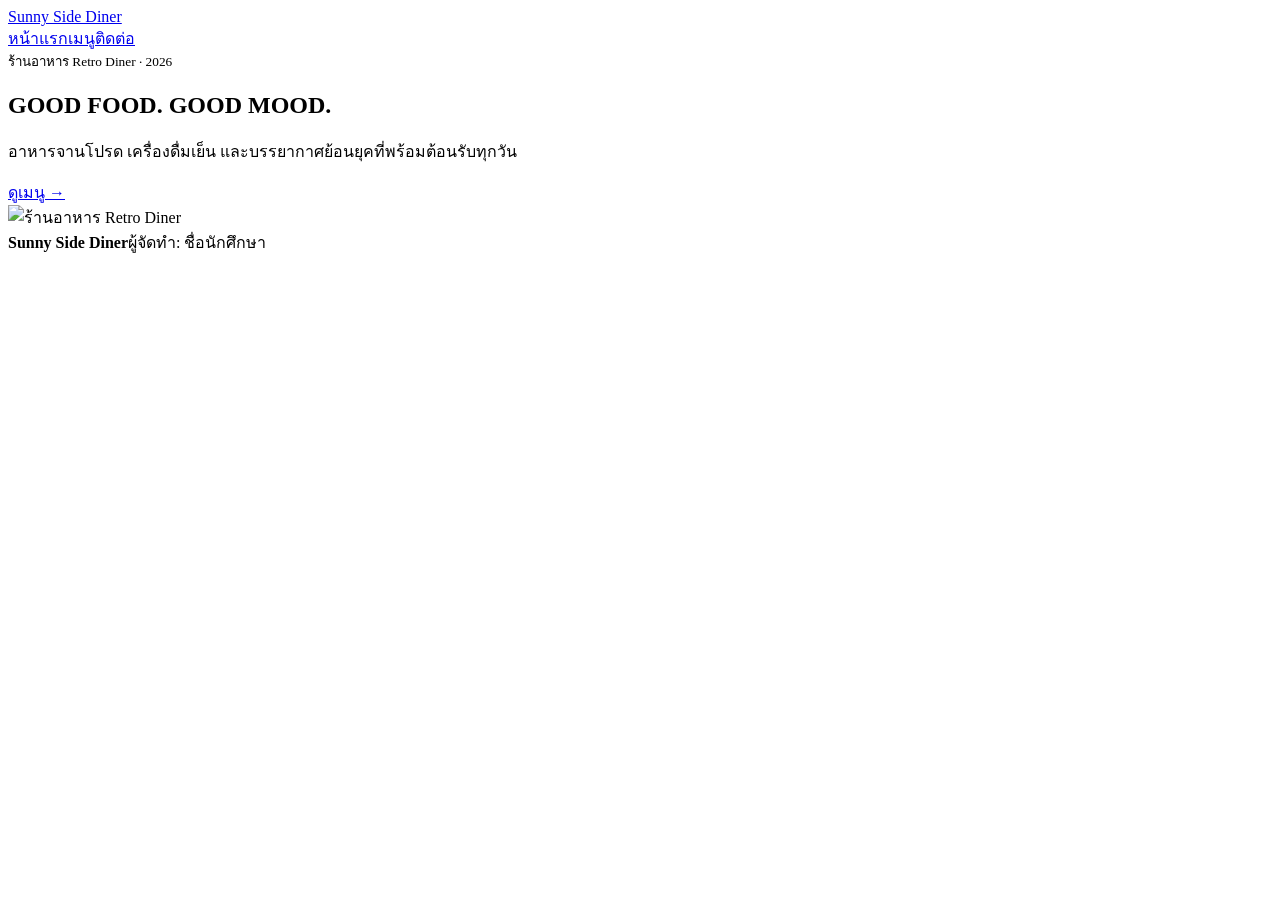
==== index.html @ 970964c8 "Add files via upload" ====
<!doctype html><html lang="th"><head><meta charset="utf-8"><meta name="viewport" content="width=device-width,initial-scale=1"><title>หน้าแรก | Sunny Side Diner</title><link rel="stylesheet" href="assets/style.css"></head><body class="retro"><header class="header"><nav class="nav container"><a class="brand" href="welcome.html">Sunny Side Diner</a><div class="links"><a href="welcome.html">หน้าแรก</a><a href="food.html">เมนู</a><a href="call.html">ติดต่อ</a></div></nav></header><main class="hero"><div class="container hero-grid"><section><small>ร้านอาหาร Retro Diner · 2026</small><h1>GOOD FOOD. GOOD MOOD.</h1><p>อาหารจานโปรด เครื่องดื่มเย็น และบรรยากาศย้อนยุคที่พร้อมต้อนรับทุกวัน</p><a class="button" href="order.html">ดูเมนู →</a></section><img src="https://images.unsplash.com/photo-1555992336-03a23c7b20ee?auto=format&fit=crop&w=1500&q=85" alt="ร้านอาหาร Retro Diner"></div></main><footer class="footer"><div class="container footer-row"><strong>Sunny Side Diner</strong><span class="footer-student">ผู้จัดทำ: ชื่อนักศึกษา</span></div></footer></body></html>
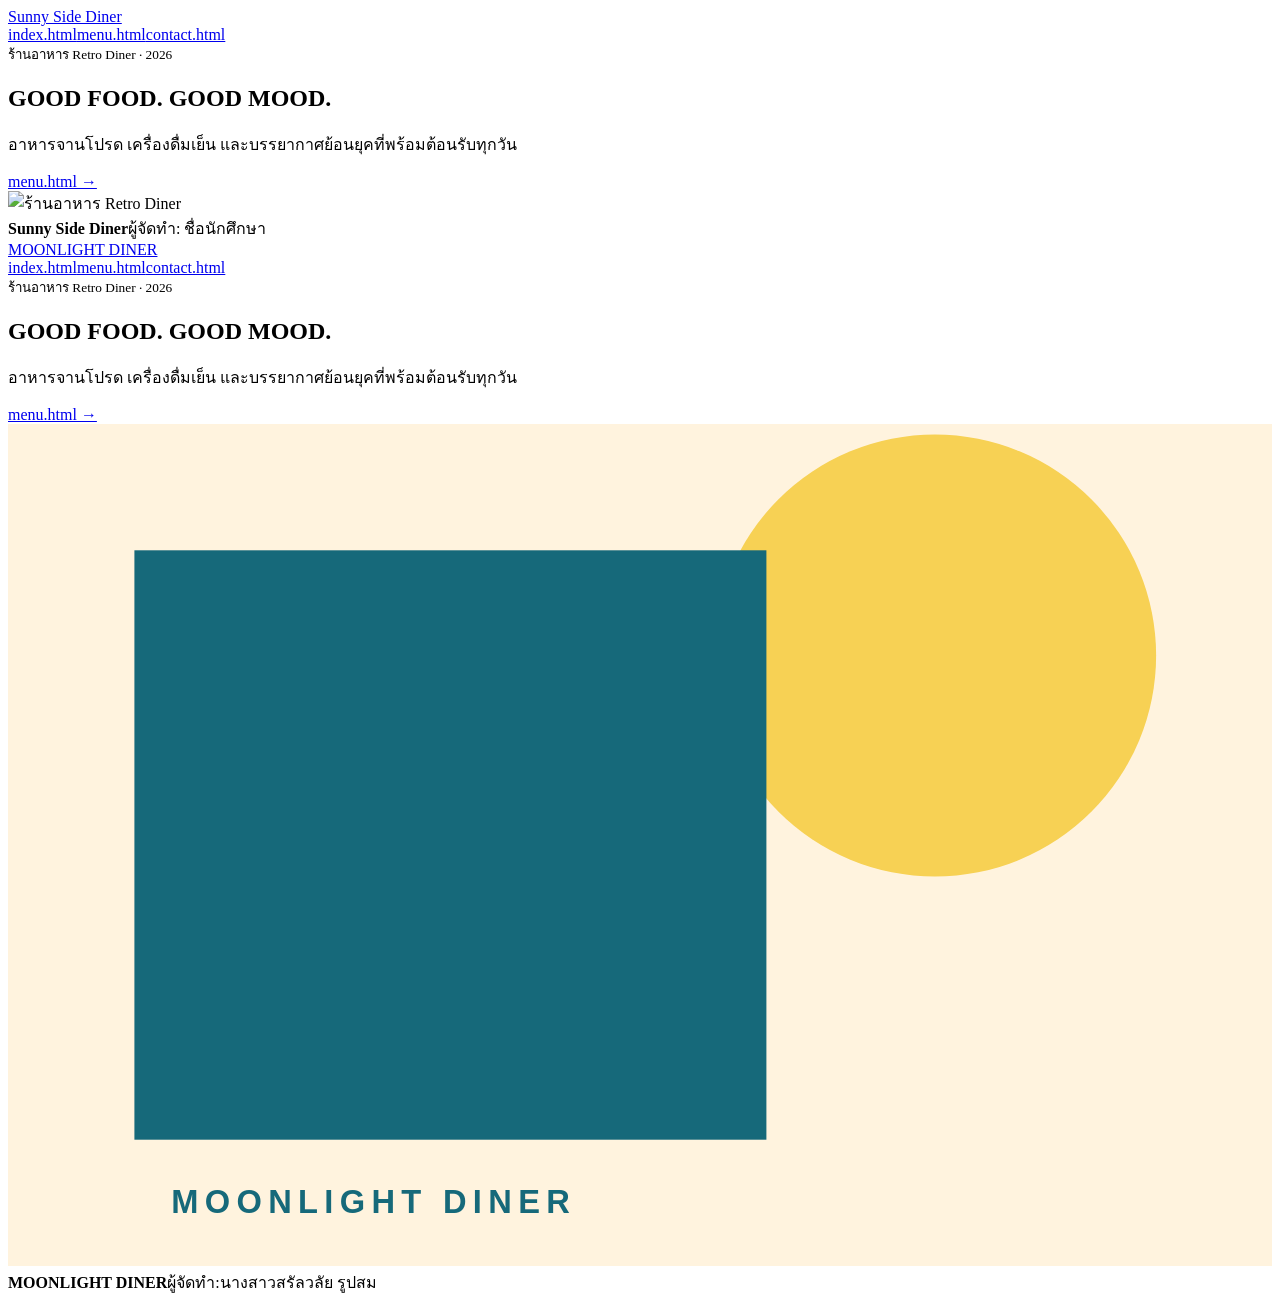
==== commit b8b401f6: "Update index.html" ====
--- a/index.html
+++ b/index.html
@@ -1 +1,2 @@
-<!doctype html><html lang="th"><head><meta charset="utf-8"><meta name="viewport" content="width=device-width,initial-scale=1"><title>หน้าแรก | Sunny Side Diner</title><link rel="stylesheet" href="assets/style.css"></head><body class="retro"><header class="header"><nav class="nav container"><a class="brand" href="welcome.html">Sunny Side Diner</a><div class="links"><a href="welcome.html">หน้าแรก</a><a href="food.html">เมนู</a><a href="call.html">ติดต่อ</a></div></nav></header><main class="hero"><div class="container hero-grid"><section><small>ร้านอาหาร Retro Diner · 2026</small><h1>GOOD FOOD. GOOD MOOD.</h1><p>อาหารจานโปรด เครื่องดื่มเย็น และบรรยากาศย้อนยุคที่พร้อมต้อนรับทุกวัน</p><a class="button" href="order.html">ดูเมนู →</a></section><img src="https://images.unsplash.com/photo-1555992336-03a23c7b20ee?auto=format&fit=crop&w=1500&q=85" alt="ร้านอาหาร Retro Diner"></div></main><footer class="footer"><div class="container footer-row"><strong>Sunny Side Diner</strong><span class="footer-student">ผู้จัดทำ: ชื่อนักศึกษา</span></div></footer></body></html>+<!doctype html><html lang="th"><head><meta charset="utf-8"><meta name="viewport" content="width=device-width,initial-scale=1"><title>หน้าแรก | Sunny Side Diner</title><link rel="stylesheet" href="assets/style.css"></head><body class="retro"><header class="header"><nav class="nav container"><a class="brand" href="welcome.html">Sunny Side Diner</a><div class="links"><a href="welcome.html">index.html</a><a href="food.html">menu.html</a><a href="call.html">contact.html</a></div></nav></header><main class="hero"><div class="container hero-grid"><section><small>ร้านอาหาร Retro Diner · 2026</small><h1>GOOD FOOD. GOOD MOOD.</h1><p>อาหารจานโปรด เครื่องดื่มเย็น และบรรยากาศย้อนยุคที่พร้อมต้อนรับทุกวัน</p><a class="button" href="order.html">menu.html →</a></section><img src="https://images.unsplash.com/photo-1555992336-03a23c7b20ee?auto=format&fit=crop&w=1500&q=85" alt="ร้านอาหาร Retro Diner"></div></main><footer class="footer"><div class="container footer-row"><strong>Sunny Side Diner</strong><span class="footer-student">ผู้จัดทำ: ชื่อนักศึกษา</span></div></footer></body></html>
+<html lang="th"><head><meta charset="utf-8"><meta name="viewport" content="width=device-width,initial-scale=1"><title>หน้าแรก | Sunny Side Diner</title><link rel="stylesheet" href="assets/style.css"></head><body class="retro"><header class="header"><nav class="nav container"><a class="brand" href="welcome.html">MOONLIGHT DINER</a><div class="links"><a href="welcome.html">index.html</a><a href="food.html">menu.html</a><a href="call.html">contact.html</a></div></nav></header><main class="hero"><div class="container hero-grid"><section><small>ร้านอาหาร Retro Diner · 2026</small><h1>GOOD FOOD. GOOD MOOD.</h1><p>อาหารจานโปรด เครื่องดื่มเย็น และบรรยากาศย้อนยุคที่พร้อมต้อนรับทุกวัน</p><a class="button" href="order.html">menu.html →</a></section><img src="images/diner-hero.svg" alt="ร้านอาหาร Retro Diner"></div></main><footer class="footer"><div class="container footer-row"><strong>MOONLIGHT DINER</strong><span class="footer-student">ผู้จัดทำ:นางสาวสรัลวลัย รูปสม</span></div></footer></body></html>
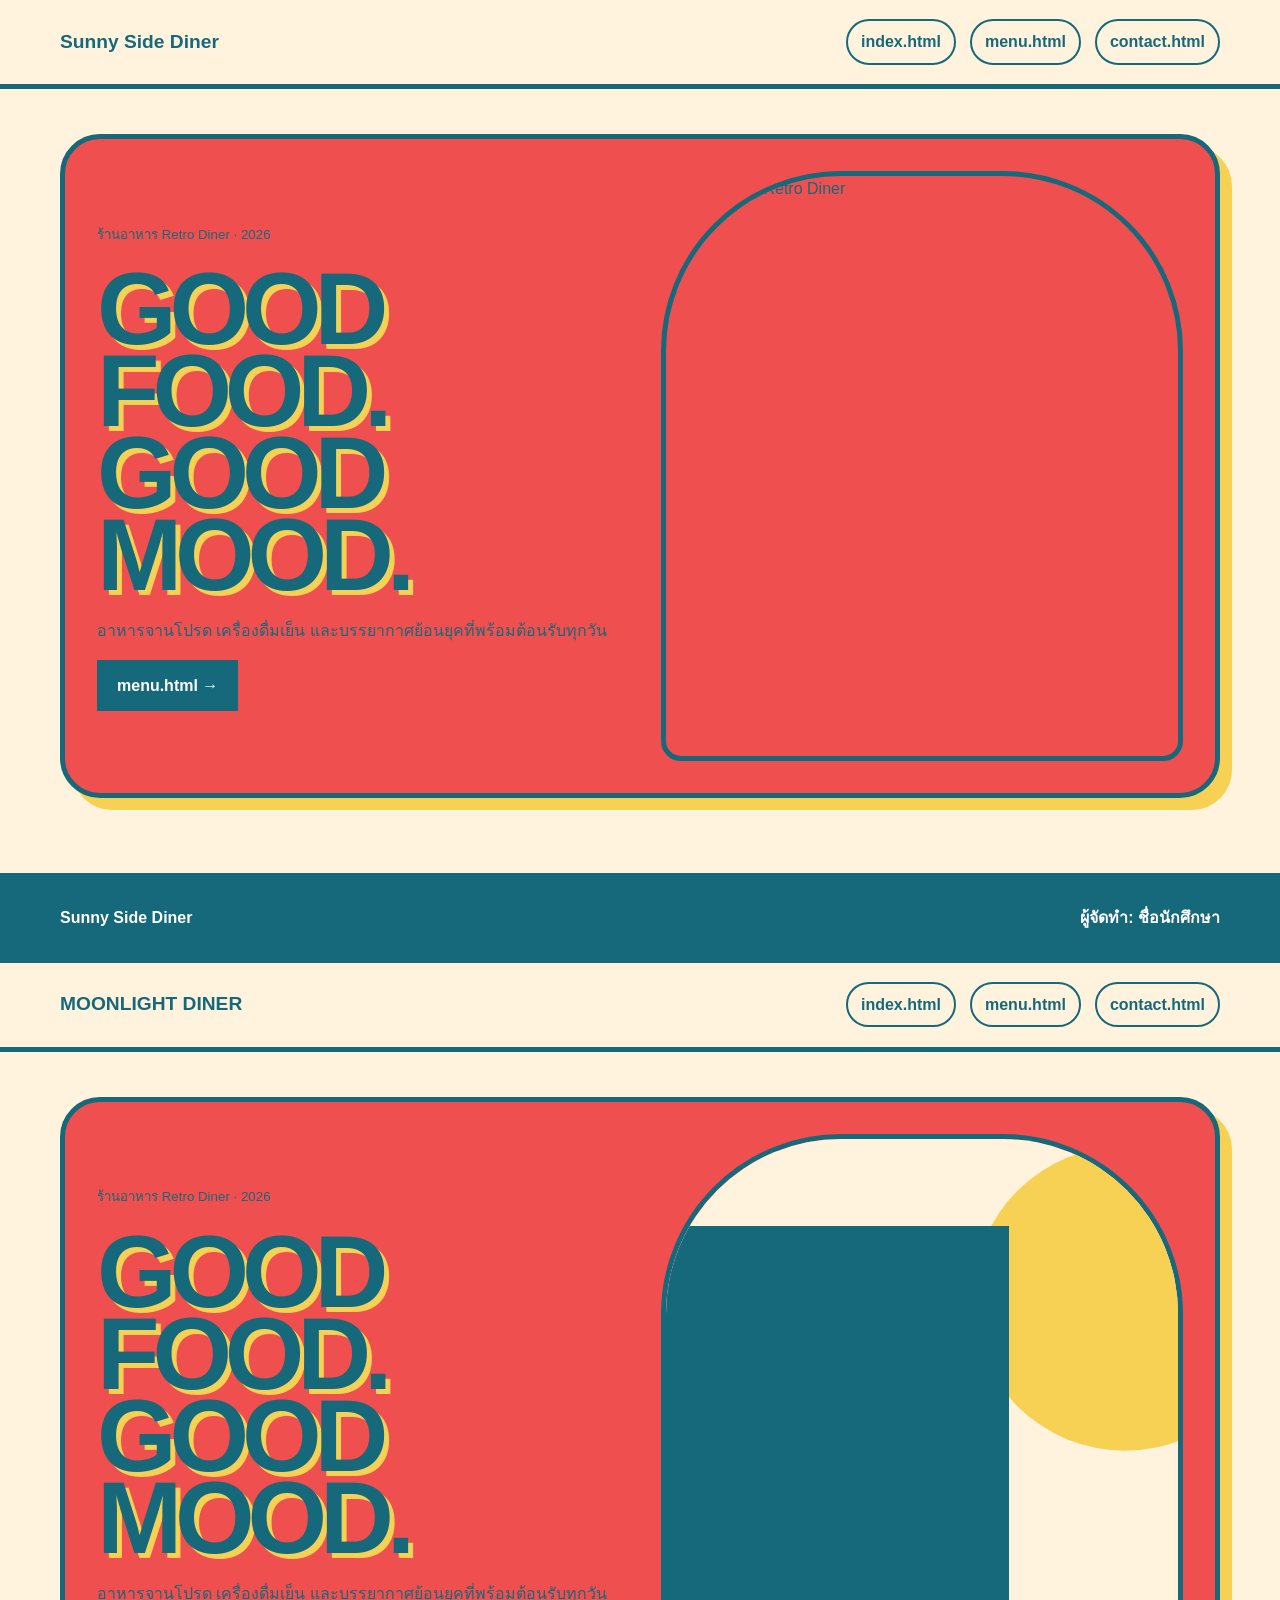
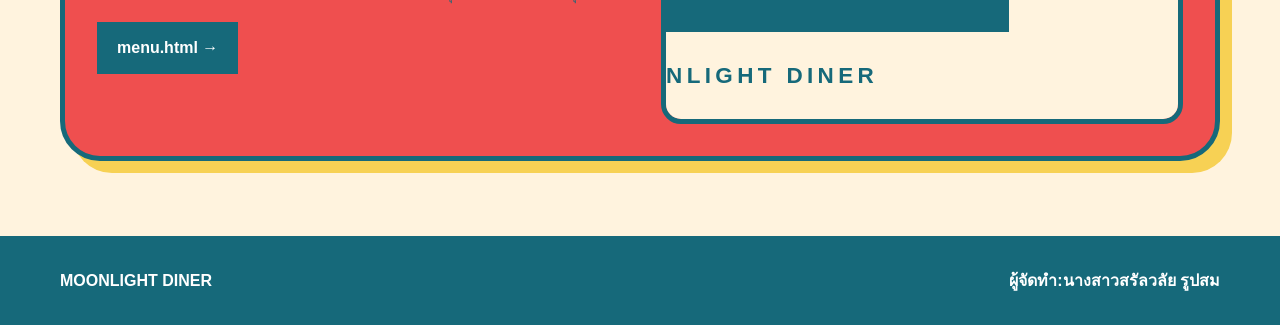
==== commit 543e8d01: "Update index.html" ====
--- a/index.html
+++ b/index.html
@@ -1,2 +1,2 @@
-<!doctype html><html lang="th"><head><meta charset="utf-8"><meta name="viewport" content="width=device-width,initial-scale=1"><title>หน้าแรก | Sunny Side Diner</title><link rel="stylesheet" href="assets/style.css"></head><body class="retro"><header class="header"><nav class="nav container"><a class="brand" href="welcome.html">Sunny Side Diner</a><div class="links"><a href="welcome.html">index.html</a><a href="food.html">menu.html</a><a href="call.html">contact.html</a></div></nav></header><main class="hero"><div class="container hero-grid"><section><small>ร้านอาหาร Retro Diner · 2026</small><h1>GOOD FOOD. GOOD MOOD.</h1><p>อาหารจานโปรด เครื่องดื่มเย็น และบรรยากาศย้อนยุคที่พร้อมต้อนรับทุกวัน</p><a class="button" href="order.html">menu.html →</a></section><img src="https://images.unsplash.com/photo-1555992336-03a23c7b20ee?auto=format&fit=crop&w=1500&q=85" alt="ร้านอาหาร Retro Diner"></div></main><footer class="footer"><div class="container footer-row"><strong>Sunny Side Diner</strong><span class="footer-student">ผู้จัดทำ: ชื่อนักศึกษา</span></div></footer></body></html>
+<!doctype html><html lang="th"><head><meta charset="utf-8"><meta name="viewport" content="width=device-width,initial-scale=1"><title>หน้าแรก | MOONLIGHT DINER</title><link rel="stylesheet" href="assets/style.css"></head><body class="retro"><header class="header"><nav class="nav container"><a class="brand" href="welcome.html">Sunny Side Diner</a><div class="links"><a href="welcome.html">index.html</a><a href="food.html">menu.html</a><a href="call.html">contact.html</a></div></nav></header><main class="hero"><div class="container hero-grid"><section><small>ร้านอาหาร Retro Diner · 2026</small><h1>GOOD FOOD. GOOD MOOD.</h1><p>อาหารจานโปรด เครื่องดื่มเย็น และบรรยากาศย้อนยุคที่พร้อมต้อนรับทุกวัน</p><a class="button" href="order.html">menu.html →</a></section><img src="https://images.unsplash.com/photo-1555992336-03a23c7b20ee?auto=format&fit=crop&w=1500&q=85" alt="ร้านอาหาร Retro Diner"></div></main><footer class="footer"><div class="container footer-row"><strong>Sunny Side Diner</strong><span class="footer-student">ผู้จัดทำ: ชื่อนักศึกษา</span></div></footer></body></html>
 <html lang="th"><head><meta charset="utf-8"><meta name="viewport" content="width=device-width,initial-scale=1"><title>หน้าแรก | Sunny Side Diner</title><link rel="stylesheet" href="assets/style.css"></head><body class="retro"><header class="header"><nav class="nav container"><a class="brand" href="welcome.html">MOONLIGHT DINER</a><div class="links"><a href="welcome.html">index.html</a><a href="food.html">menu.html</a><a href="call.html">contact.html</a></div></nav></header><main class="hero"><div class="container hero-grid"><section><small>ร้านอาหาร Retro Diner · 2026</small><h1>GOOD FOOD. GOOD MOOD.</h1><p>อาหารจานโปรด เครื่องดื่มเย็น และบรรยากาศย้อนยุคที่พร้อมต้อนรับทุกวัน</p><a class="button" href="order.html">menu.html →</a></section><img src="images/diner-hero.svg" alt="ร้านอาหาร Retro Diner"></div></main><footer class="footer"><div class="container footer-row"><strong>MOONLIGHT DINER</strong><span class="footer-student">ผู้จัดทำ:นางสาวสรัลวลัย รูปสม</span></div></footer></body></html>
--- a/assets/style.css
+++ b/assets/style.css
@@ -0,0 +1 @@
+*{box-sizing:border-box}body{margin:0;font-family:Arial,"Noto Sans Thai",sans-serif;line-height:1.6;color:var(--ink);background:var(--paper)}a{color:inherit}.container{width:min(1160px,91%);margin:auto}img{display:block;width:100%;object-fit:cover}.nav{min-height:84px;display:flex;align-items:center;justify-content:space-between;gap:24px}.brand{font-size:1.2rem;font-weight:900;text-decoration:none}.links{display:flex;gap:14px}.links a{text-decoration:none;font-weight:800}.hero{padding:45px 0 75px}.hero-grid{display:grid;grid-template-columns:1fr 1fr;gap:42px;align-items:center}.hero h1,.page-head h1{font-size:clamp(4rem,8vw,8rem);line-height:.8;letter-spacing:-.07em;margin:22px 0}.hero img{height:590px}.button{display:inline-block;padding:13px 20px;background:var(--ink);color:white;text-decoration:none;font-weight:900}.page-head{padding:60px 0 35px}.listing{padding-bottom:80px}.entry{display:grid;grid-template-columns:1fr 1fr;gap:40px;align-items:center;padding:35px 0}.entry:nth-child(even) img{order:2}.entry img{height:410px}.entry h2{font-size:2.8rem}.contact{padding:70px 0}.contact-grid{display:grid;grid-template-columns:.8fr 1.2fr;gap:28px}.contact-grid>div{padding:45px}.contact h1{font-size:4rem;line-height:.9}.detail{padding:16px 0;border-bottom:2px solid var(--ink)}.student{margin-top:25px;padding:22px;border:3px dashed var(--ink)}.footer{padding:32px 0;background:var(--ink);color:white}.footer-row{display:flex;justify-content:space-between}.footer-student{font-weight:900}@media(max-width:800px){.nav{padding:18px 0;align-items:flex-start;flex-direction:column}.links{width:100%;justify-content:space-between}.hero-grid,.entry,.contact-grid{grid-template-columns:1fr}.entry:nth-child(even) img{order:0}.hero img,.entry img{height:380px}.footer-row{flex-direction:column;gap:15px}}:root{--main:#ef4f4f;--accent:#f7d154;--ink:#16697a;--paper:#fff3de}.header{border-bottom:5px solid var(--ink)}.links a{padding:8px 13px;border:2px solid var(--ink);border-radius:99px}.hero-grid{padding:32px;background:var(--main);border:5px solid var(--ink);border-radius:40px;box-shadow:12px 12px 0 var(--accent)}.hero h1{text-shadow:5px 5px 0 var(--accent)}.hero img{border-radius:180px 180px 20px 20px;border:5px solid var(--ink)}.entry{border-top:4px dashed var(--ink)}.entry img{border-radius:30px;border:5px solid var(--ink)}.contact-grid{border:5px solid var(--ink);border-radius:35px;overflow:hidden}.contact-grid>div:first-child{background:var(--accent)}
--- a/assets/style.css
+++ b/assets/style.css
@@ -0,0 +1 @@
+*{box-sizing:border-box}body{margin:0;font-family:Arial,"Noto Sans Thai",sans-serif;line-height:1.6;color:var(--ink);background:var(--paper)}a{color:inherit}.container{width:min(1160px,91%);margin:auto}img{display:block;width:100%;object-fit:cover}.nav{min-height:84px;display:flex;align-items:center;justify-content:space-between;gap:24px}.brand{font-size:1.2rem;font-weight:900;text-decoration:none}.links{display:flex;gap:14px}.links a{text-decoration:none;font-weight:800}.hero{padding:45px 0 75px}.hero-grid{display:grid;grid-template-columns:1fr 1fr;gap:42px;align-items:center}.hero h1,.page-head h1{font-size:clamp(4rem,8vw,8rem);line-height:.8;letter-spacing:-.07em;margin:22px 0}.hero img{height:590px}.button{display:inline-block;padding:13px 20px;background:var(--ink);color:white;text-decoration:none;font-weight:900}.page-head{padding:60px 0 35px}.listing{padding-bottom:80px}.entry{display:grid;grid-template-columns:1fr 1fr;gap:40px;align-items:center;padding:35px 0}.entry:nth-child(even) img{order:2}.entry img{height:410px}.entry h2{font-size:2.8rem}.contact{padding:70px 0}.contact-grid{display:grid;grid-template-columns:.8fr 1.2fr;gap:28px}.contact-grid>div{padding:45px}.contact h1{font-size:4rem;line-height:.9}.detail{padding:16px 0;border-bottom:2px solid var(--ink)}.student{margin-top:25px;padding:22px;border:3px dashed var(--ink)}.footer{padding:32px 0;background:var(--ink);color:white}.footer-row{display:flex;justify-content:space-between}.footer-student{font-weight:900}@media(max-width:800px){.nav{padding:18px 0;align-items:flex-start;flex-direction:column}.links{width:100%;justify-content:space-between}.hero-grid,.entry,.contact-grid{grid-template-columns:1fr}.entry:nth-child(even) img{order:0}.hero img,.entry img{height:380px}.footer-row{flex-direction:column;gap:15px}}:root{--main:#ef4f4f;--accent:#f7d154;--ink:#16697a;--paper:#fff3de}.header{border-bottom:5px solid var(--ink)}.links a{padding:8px 13px;border:2px solid var(--ink);border-radius:99px}.hero-grid{padding:32px;background:var(--main);border:5px solid var(--ink);border-radius:40px;box-shadow:12px 12px 0 var(--accent)}.hero h1{text-shadow:5px 5px 0 var(--accent)}.hero img{border-radius:180px 180px 20px 20px;border:5px solid var(--ink)}.entry{border-top:4px dashed var(--ink)}.entry img{border-radius:30px;border:5px solid var(--ink)}.contact-grid{border:5px solid var(--ink);border-radius:35px;overflow:hidden}.contact-grid>div:first-child{background:var(--accent)}
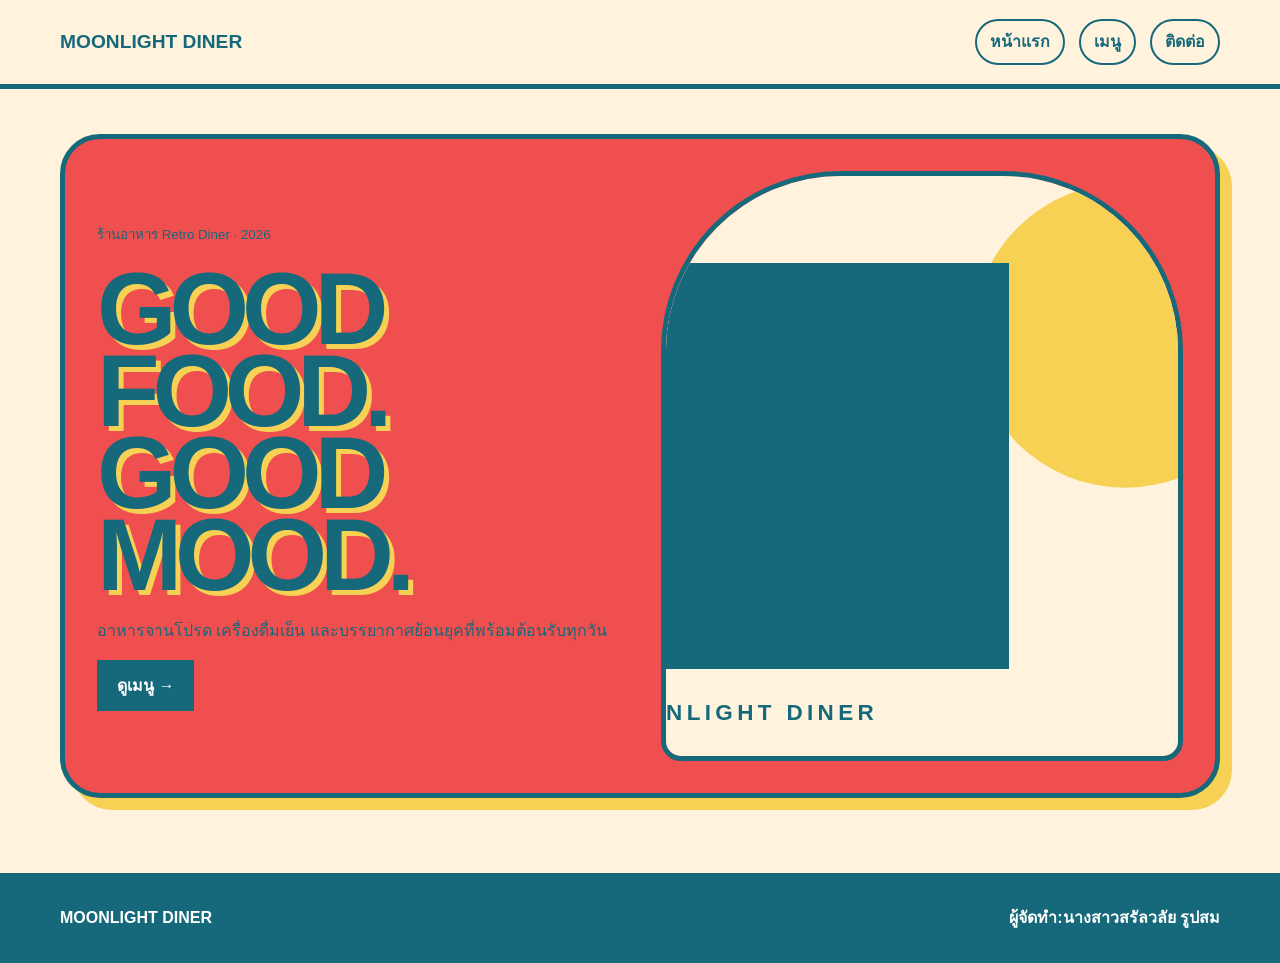
==== commit 04cdd93c: "Update index.html" ====
--- a/index.html
+++ b/index.html
@@ -1,2 +1,2 @@
-<!doctype html><html lang="th"><head><meta charset="utf-8"><meta name="viewport" content="width=device-width,initial-scale=1"><title>หน้าแรก | MOONLIGHT DINER</title><link rel="stylesheet" href="assets/style.css"></head><body class="retro"><header class="header"><nav class="nav container"><a class="brand" href="welcome.html">Sunny Side Diner</a><div class="links"><a href="welcome.html">index.html</a><a href="food.html">menu.html</a><a href="call.html">contact.html</a></div></nav></header><main class="hero"><div class="container hero-grid"><section><small>ร้านอาหาร Retro Diner · 2026</small><h1>GOOD FOOD. GOOD MOOD.</h1><p>อาหารจานโปรด เครื่องดื่มเย็น และบรรยากาศย้อนยุคที่พร้อมต้อนรับทุกวัน</p><a class="button" href="order.html">menu.html →</a></section><img src="https://images.unsplash.com/photo-1555992336-03a23c7b20ee?auto=format&fit=crop&w=1500&q=85" alt="ร้านอาหาร Retro Diner"></div></main><footer class="footer"><div class="container footer-row"><strong>Sunny Side Diner</strong><span class="footer-student">ผู้จัดทำ: ชื่อนักศึกษา</span></div></footer></body></html>
-<html lang="th"><head><meta charset="utf-8"><meta name="viewport" content="width=device-width,initial-scale=1"><title>หน้าแรก | Sunny Side Diner</title><link rel="stylesheet" href="assets/style.css"></head><body class="retro"><header class="header"><nav class="nav container"><a class="brand" href="welcome.html">MOONLIGHT DINER</a><div class="links"><a href="welcome.html">index.html</a><a href="food.html">menu.html</a><a href="call.html">contact.html</a></div></nav></header><main class="hero"><div class="container hero-grid"><section><small>ร้านอาหาร Retro Diner · 2026</small><h1>GOOD FOOD. GOOD MOOD.</h1><p>อาหารจานโปรด เครื่องดื่มเย็น และบรรยากาศย้อนยุคที่พร้อมต้อนรับทุกวัน</p><a class="button" href="order.html">menu.html →</a></section><img src="images/diner-hero.svg" alt="ร้านอาหาร Retro Diner"></div></main><footer class="footer"><div class="container footer-row"><strong>MOONLIGHT DINER</strong><span class="footer-student">ผู้จัดทำ:นางสาวสรัลวลัย รูปสม</span></div></footer></body></html>
+<!doctype html>
+<html lang="th"><head><meta charset="utf-8"><meta name="viewport" content="width=device-width,initial-scale=1"><title>หน้าแรก | Sunny Side Diner</title><link rel="stylesheet" href="assets/style.css"></head><body class="retro"><header class="header"><nav class="nav container"><a class="brand" href="welcome.html">MOONLIGHT DINER</a><div class="links"><a href="index.html">หน้าแรก</a><a href="menu.html">เมนู</a><a href="contact.html">ติดต่อ</a></div></nav></header><main class="hero"><div class="container hero-grid"><section><small>ร้านอาหาร Retro Diner · 2026</small><h1>GOOD FOOD. GOOD MOOD.</h1><p>อาหารจานโปรด เครื่องดื่มเย็น และบรรยากาศย้อนยุคที่พร้อมต้อนรับทุกวัน</p><a class="button" href="menu.html">ดูเมนู →</a></section><img src="images/diner-hero.svg" alt="ร้านอาหาร Retro Diner"></div></main><footer class="footer"><div class="container footer-row"><strong>MOONLIGHT DINER</strong><span class="footer-student">ผู้จัดทำ:นางสาวสรัลวลัย รูปสม</span></div></footer></body></html>
